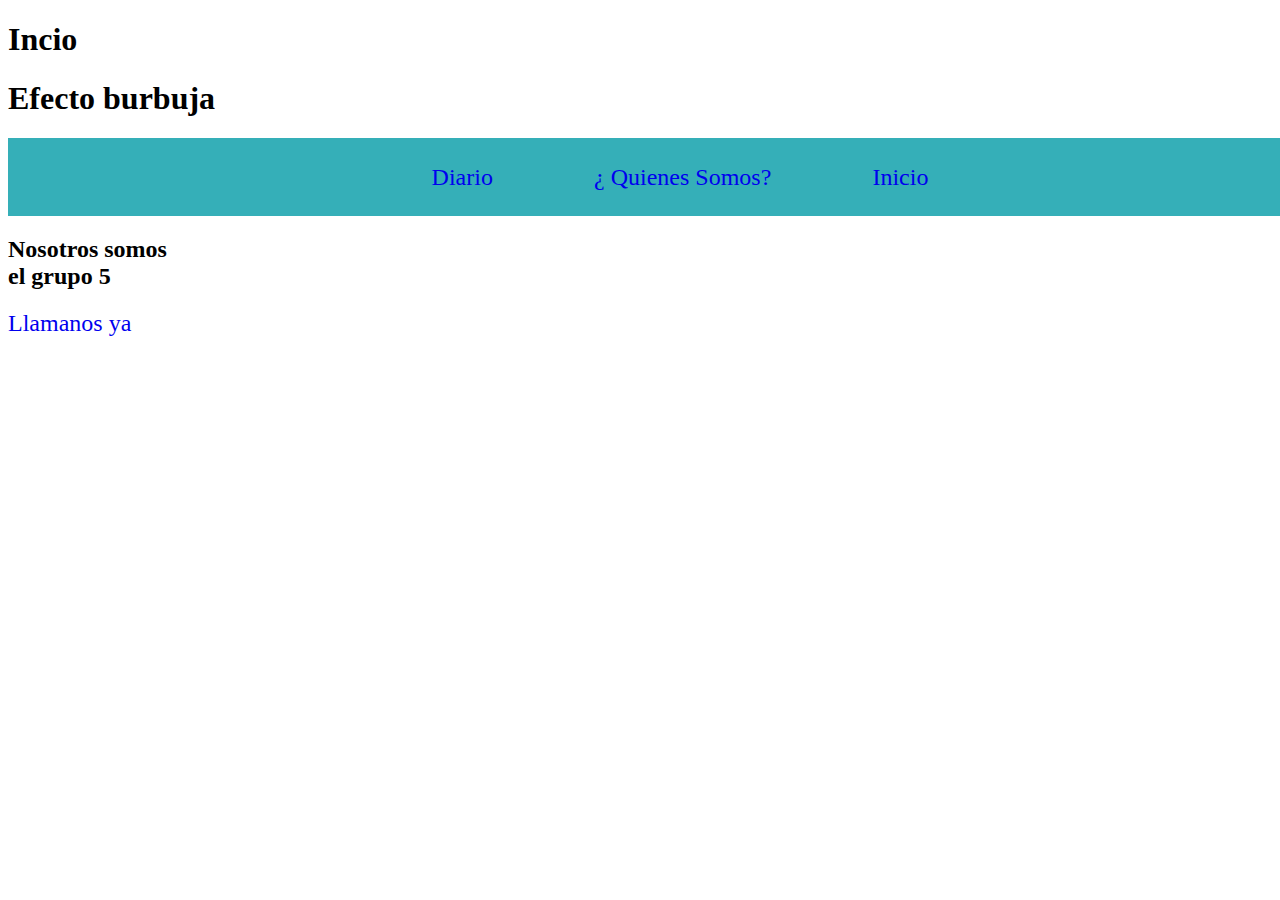
==== Index.html @ e93fdadb "Inicio de Index" ====
<!DOCTYPE html>
<html>
    <head>
        <title>Page Title</title>
        <link rel="stylesheet" href="navbar.css">
    </head>
    <body>

        <h1>Incio</h1>

            <header class="bg_animated">
            <div class="header_na">
            <div class="contenedor">
            <h1>Efecto burbuja</h1>
                    <navbar>
                        <ul>
                            <li><a href="diario.html">Diario</a></li>
                            <li><a href="somos.html">¿ Quienes Somos?</a></li>
                            <li><a href="Index.html">Inicio</a></li>
                        </ul>
                    </navbar>
                 </div>
            </div>
            <section class="banner contenedor"> 
                <section class="banner_title">
                  <h2>Nosotros somos <br> el grupo 5</h2>
                  <a href="#" class="llamanos">Llamanos ya</a>
                </section>
                <div class="banner_img">
                <img src="" alt="">
                </div>
           </section>   
        </header>
    </body>
</html>
---- navbar.css ----
ul {
  display: flex;
  justify-content: center;
  background-color: rgb(53, 175, 184);
  width: 100%;
}

li {
    padding: 2% 4%;
    background-color: rgb(53, 175, 184);
    list-style: none;
}

a{
    text-decoration: none;
    font-size: x-large;
}
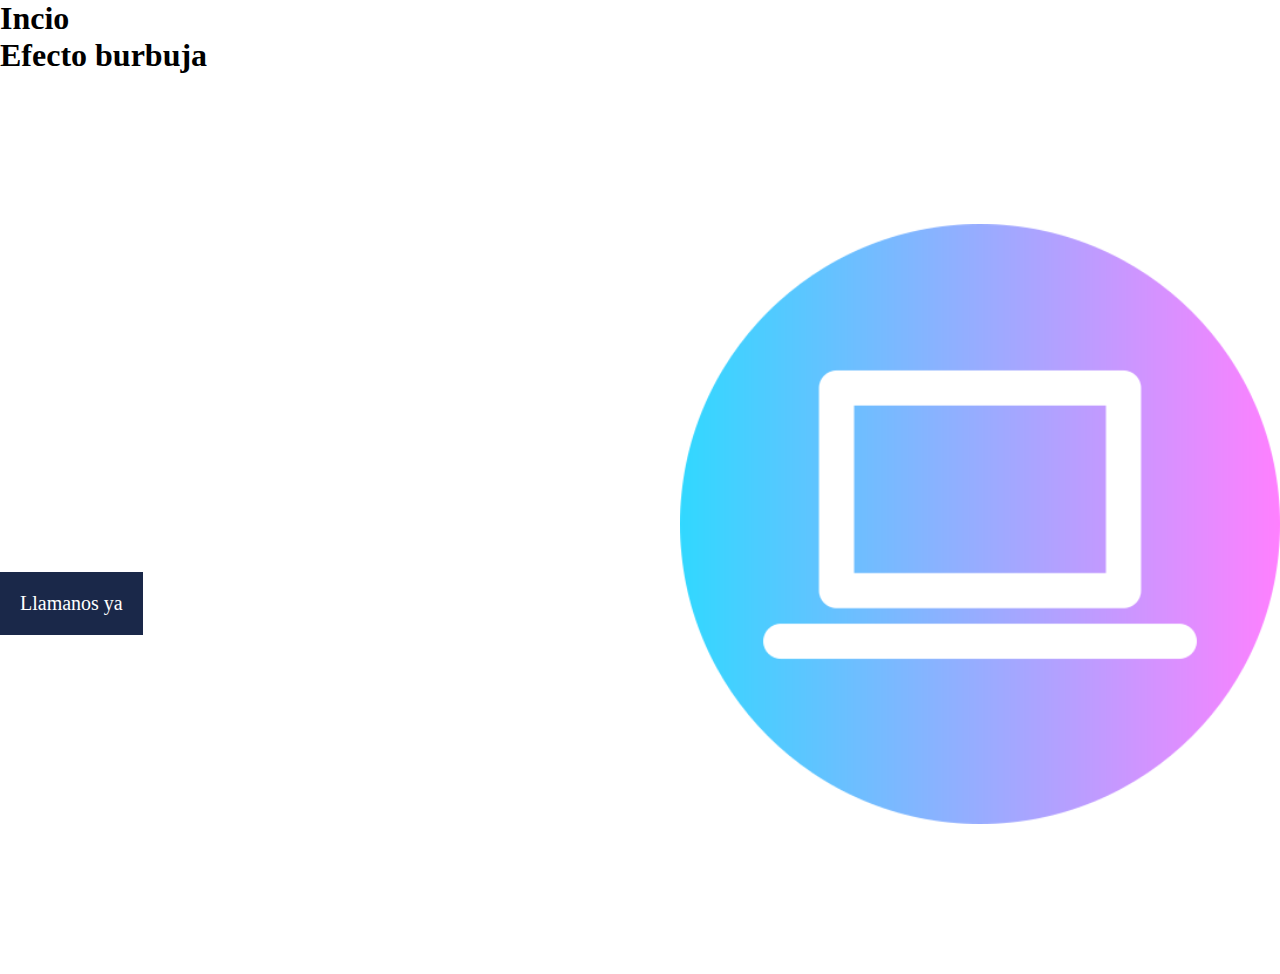
==== commit 96063cfd: "Inicio mitad" ====
--- a/Index.html
+++ b/Index.html
@@ -1,35 +1,30 @@
 <!DOCTYPE html>
 <html>
-    <head>
-        <title>Page Title</title>
-        <link rel="stylesheet" href="navbar.css">
-    </head>
-    <body>
+  <head>
+    <title>Page Title</title>
+    <link rel="stylesheet" href="Inicio.css" />
+  </head>
+  <body>
+    <h1>Incio</h1>
 
-        <h1>Incio</h1>
-
-            <header class="bg_animated">
-            <div class="header_na">
-            <div class="contenedor">
-            <h1>Efecto burbuja</h1>
-                    <navbar>
-                        <ul>
-                            <li><a href="diario.html">Diario</a></li>
-                            <li><a href="somos.html">¿ Quienes Somos?</a></li>
-                            <li><a href="Index.html">Inicio</a></li>
-                        </ul>
-                    </navbar>
-                 </div>
-            </div>
-            <section class="banner contenedor"> 
-                <section class="banner_title">
-                  <h2>Nosotros somos <br> el grupo 5</h2>
-                  <a href="#" class="llamanos">Llamanos ya</a>
-                </section>
-                <div class="banner_img">
-                <img src="" alt="">
-                </div>
-           </section>   
-        </header>
-    </body>
+    <header class="bg_animated">
+      <div class="header_na">
+        <div class="contenedor">
+          <h1>Efecto burbuja</h1>
+        </div>
+      </div>
+      <section class="banner contenedor">
+        <section class="banner_title">
+          <h2>
+            Nosotros somos <br />
+            el grupo 5
+          </h2>
+          <a href="#" class="llamanos">Llamanos ya</a>
+        </section>
+        <div class="banner_img">
+          <img src="computadora-portatil.png" alt="" />
+        </div>
+      </section>
+    </header>
+  </body>
 </html>
--- a/Inicio.css
+++ b/Inicio.css
@@ -0,0 +1,74 @@
+* {
+  margin: 0;
+  padding: 0;
+  box-sizing: border-box;
+}
+
+body {
+  font-family: "Roboto", "Sans serif";
+}
+
+.section {
+  width: 90%;
+  max-width: 1200px;
+  margin: auto;
+}
+
+.bg_animated {
+  width: 100%;
+  height: 100vh;
+  background: linear-gradient(to rigth, #005c98, #5058da);
+}
+
+.header_nav {
+  width: 100%;
+  position: absolute;
+  top: 0;
+  left: 0;
+}
+
+.header_nav.contenedor {
+  display: flex;
+  justify-content: space-between;
+  align-items: center;
+  padding: 15px;
+}
+
+.header_nav h1 {
+  color: #fff;
+  font-family: "Gagalin";
+}
+
+.header_nav nav a {
+  color: #fff;
+  text-decoration: none;
+  margin-right: 10px;
+}
+
+.banner {
+  display: flex;
+  justify-content: space-between;
+  align-items: center;
+  height: 100%;
+}
+
+.banner_title h2 {
+  color: #fff;
+  font-size: 60px;
+  font-weight: 800;
+  margin-bottom: 20px;
+}
+
+.banner_title .llamanos {
+  color: #fff;
+  font-size: 20px;
+  text-decoration: none;
+  display: inline-block;
+  background: #1a2849;
+  padding: 20px;
+}
+
+.banner_img img {
+  width: 600px;
+  display: block;
+}
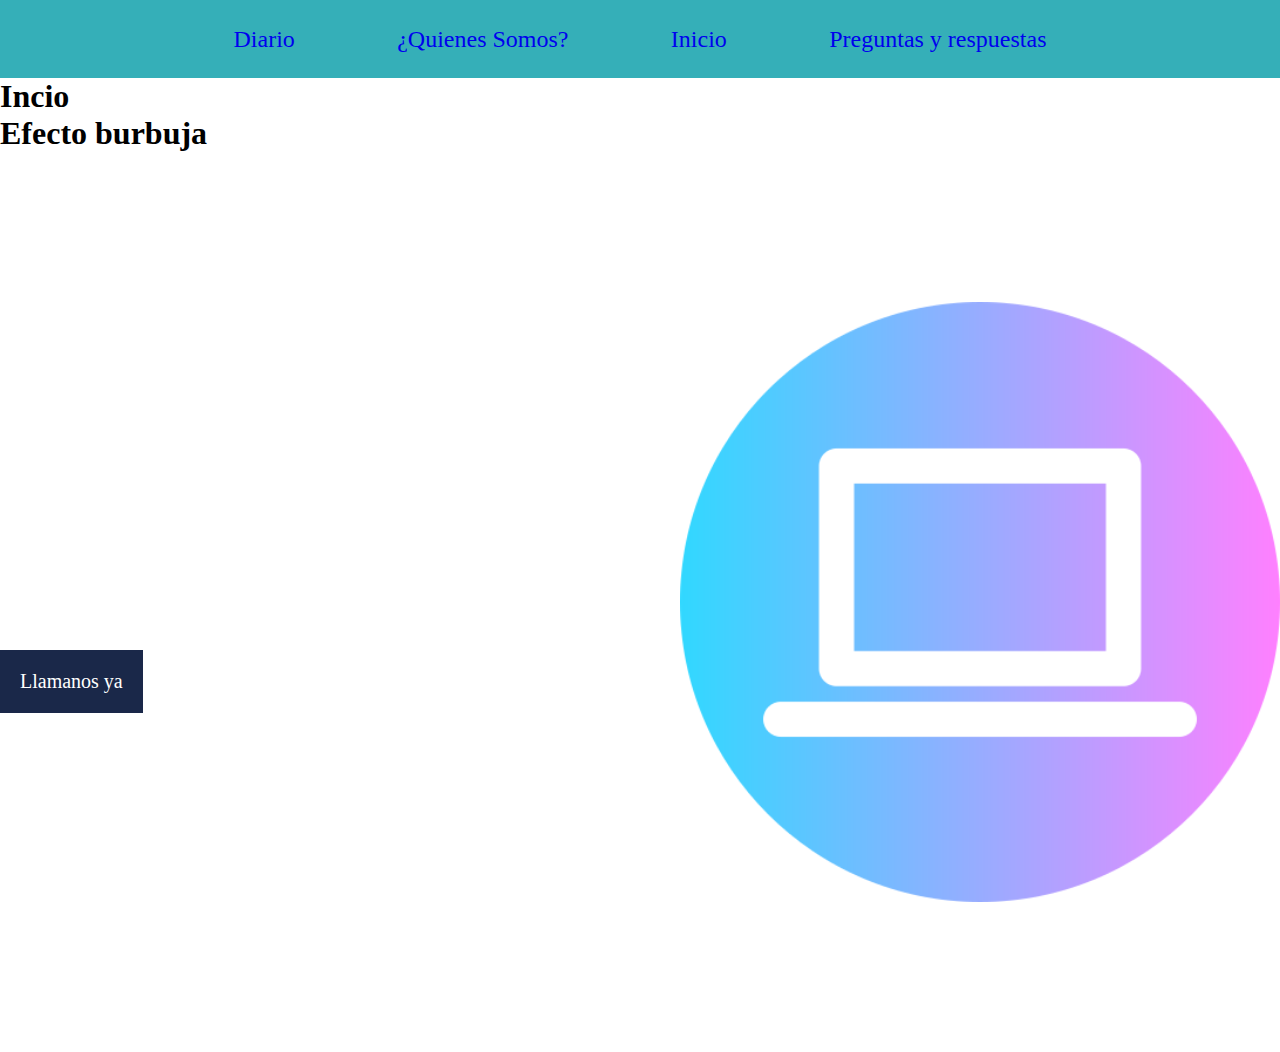
==== commit 18f39276: "Preguntas" ====
--- a/Index.html
+++ b/Index.html
@@ -1,6 +1,24 @@
 <!DOCTYPE html>
 <html>
   <head>
+
+    <!DOCTYPE html>
+    <html>
+        <head>
+            <title>Page Title</title>
+            <link rel="stylesheet" href="navbar.css">
+        </head>
+        <body>
+    
+            <navbar>
+                <ul>
+                    <li><a href="diario.html">Diario</a></li>
+                    <li><a href="somos.html">¿Quienes Somos?</a></li>
+                    <li><a href="Index.html">Inicio</a></li>
+                    <li><a href="Preguntas.html">Preguntas y respuestas</a></li>
+                </ul>
+            </navbar>
+    
     <title>Page Title</title>
     <link rel="stylesheet" href="Inicio.css" />
   </head>
--- a/navbar.css
+++ b/navbar.css
@@ -0,0 +1,17 @@
+ul {
+  display: flex;
+  justify-content: center;
+  background-color: rgb(53, 175, 184);
+  width: 100%;
+}
+
+li {
+    padding: 2% 4%;
+    background-color: rgb(53, 175, 184);
+    list-style: none;
+}
+
+a{
+    text-decoration: none;
+    font-size: x-large;
+}
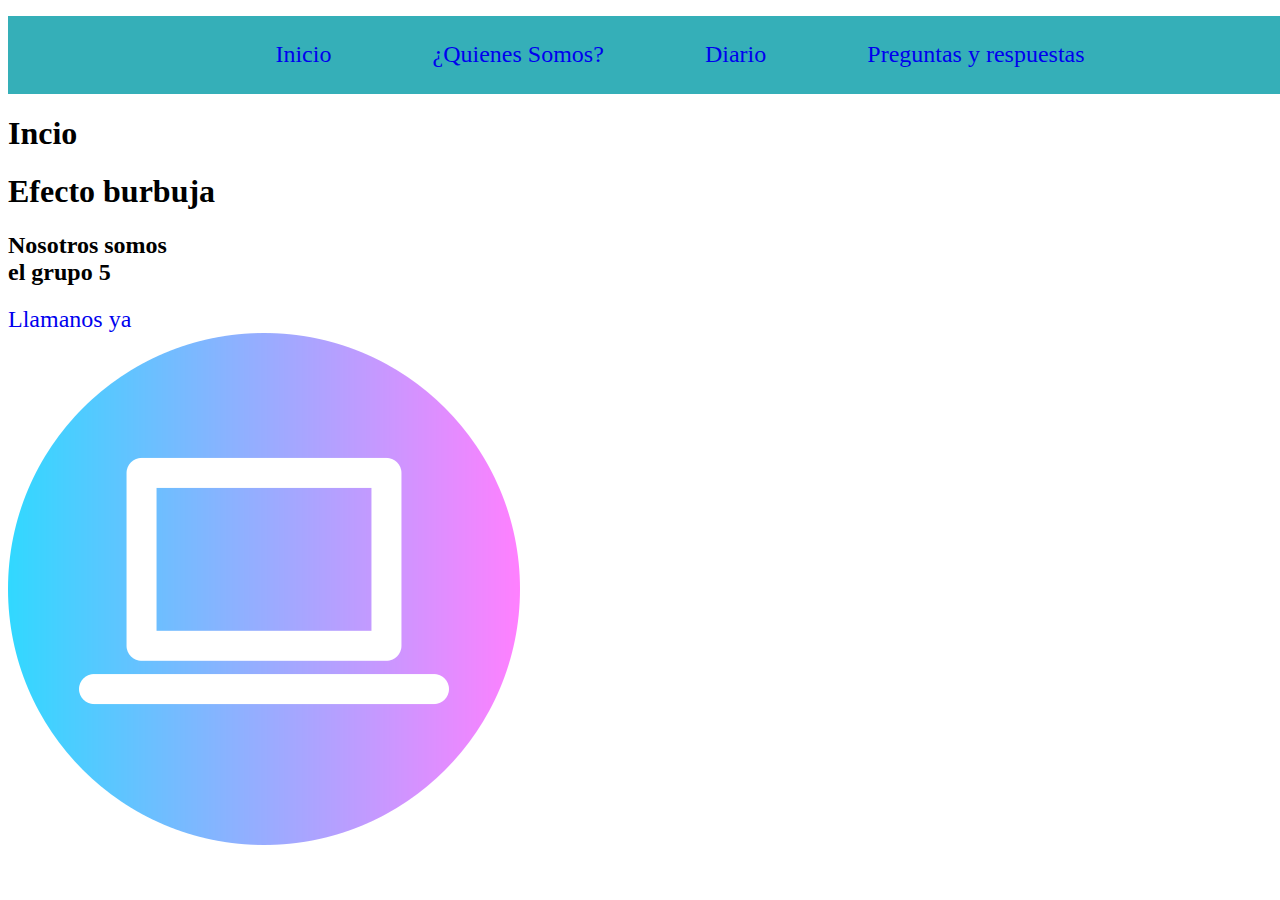
==== commit 53ec642d: "Falta Inicio" ====
--- a/Index.html
+++ b/Index.html
@@ -11,12 +11,12 @@
         <body>
     
             <navbar>
-                <ul>
-                    <li><a href="diario.html">Diario</a></li>
-                    <li><a href="somos.html">¿Quienes Somos?</a></li>
-                    <li><a href="Index.html">Inicio</a></li>
-                    <li><a href="Preguntas.html">Preguntas y respuestas</a></li>
-                </ul>
+              <ul class="navbardes">
+                <li class="nav"><a href="Index.html">Inicio</a></li>
+                <li class="nav"><a href="somos.html">¿Quienes Somos?</a></li>
+                <li class="nav"><a href="diario.html">Diario</a></li>
+                <li class="nav"><a href="Preguntas.html">Preguntas y respuestas</a>
+              </ul>
             </navbar>
     
     <title>Page Title</title>
--- a/navbar.css
+++ b/navbar.css
@@ -1,11 +1,11 @@
-ul {
+.navbardes {
   display: flex;
   justify-content: center;
   background-color: rgb(53, 175, 184);
   width: 100%;
 }
 
-li {
+.nav {
     padding: 2% 4%;
     background-color: rgb(53, 175, 184);
     list-style: none;
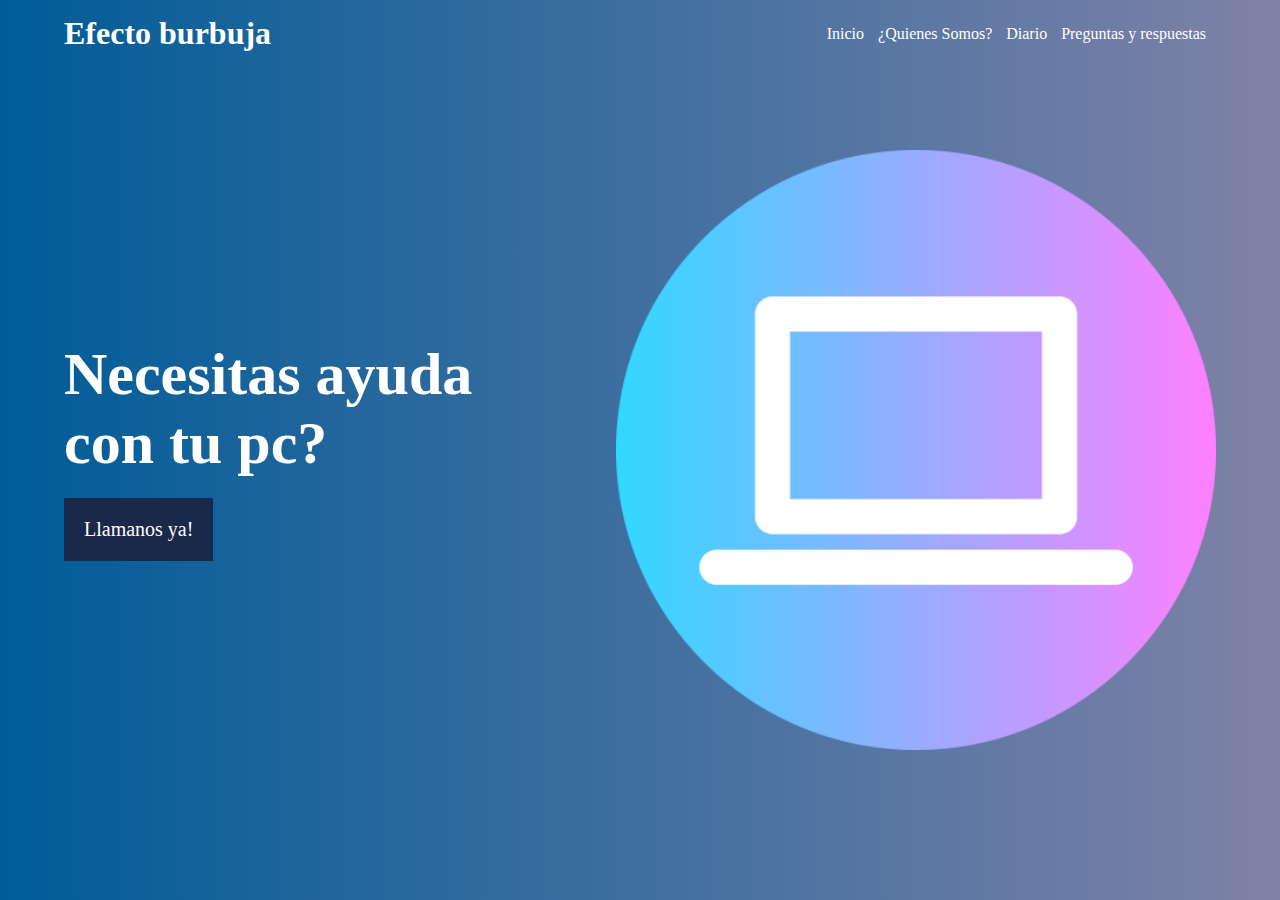
==== commit 24fcdbe8: "Completado" ====
--- a/Index.html
+++ b/Index.html
@@ -1,48 +1,45 @@
 <!DOCTYPE html>
-<html>
+<html lang="es">
   <head>
-
-    <!DOCTYPE html>
-    <html>
-        <head>
-            <title>Page Title</title>
-            <link rel="stylesheet" href="navbar.css">
-        </head>
-        <body>
-    
-            <navbar>
-              <ul class="navbardes">
-                <li class="nav"><a href="Index.html">Inicio</a></li>
-                <li class="nav"><a href="somos.html">¿Quienes Somos?</a></li>
-                <li class="nav"><a href="diario.html">Diario</a></li>
-                <li class="nav"><a href="Preguntas.html">Preguntas y respuestas</a>
-              </ul>
-            </navbar>
-    
-    <title>Page Title</title>
+    <meta charset="UTF-8" />
+    <meta name="viewport" content="width=device-width, initial-scale=1.0" />
+    <title>Fondo animado</title>
     <link rel="stylesheet" href="Inicio.css" />
   </head>
   <body>
-    <h1>Incio</h1>
-
-    <header class="bg_animated">
-      <div class="header_na">
+    <header class="bg_animate">
+      <div class="header_nav">
         <div class="contenedor">
           <h1>Efecto burbuja</h1>
+          <nav>
+            <a href="Index.html">Inicio</a></li>
+            <a href="somos.html">¿Quienes Somos?</a></li>
+            <a href="diario.html">Diario</a></li>
+            <a href="Preguntas.html">Preguntas y respuestas</a>
+          </nav>
         </div>
       </div>
+
       <section class="banner contenedor">
-        <section class="banner_title">
-          <h2>
-            Nosotros somos <br />
-            el grupo 5
-          </h2>
-          <a href="#" class="llamanos">Llamanos ya</a>
-        </section>
-        <div class="banner_img">
-          <img src="computadora-portatil.png" alt="" />
-        </div>
+          <secrion class="banner_title">
+            <h2>Necesitas ayuda <br> con tu pc?</h2>
+            <a href="#" class="llamanos">Llamanos ya!</a>
+          </secrion>
+          <div class="banner_img">
+            <img src="computadora-portatil.png" alt="">
+          </div>
       </section>
+      <div class="burbujas"></div>
+          <div class="burbuja"></div>
+          <div class="burbuja"></div>
+          <div class="burbuja"></div>
+          <div class="burbuja"></div>
+          <div class="burbuja"></div>
+          <div class="burbuja"></div>
+          <div class="burbuja"></div>
+          <div class="burbuja"></div>
+          <div class="burbuja"></div>
+          <div class="burbuja"></div>
     </header>
   </body>
 </html>
--- a/Inicio.css
+++ b/Inicio.css
@@ -0,0 +1,208 @@
+*{
+    margin: 0;
+    padding: 0;
+    box-sizing: border-box;
+}
+
+body{
+    font-family: 'Roboto', 'Sans serif';
+}
+
+.contenedor{
+    width: 90%;
+    max-width: 1200px;
+    margin: auto;
+}
+
+.bg_animate{
+    width: 100%;
+    height: 100vh;
+    background: linear-gradient(to right, #005C98, #7f82a7);
+    position: relative;
+    overflow: hidden;
+}
+
+.header_nav{
+    width: 100%;
+    position: absolute;
+    top: 0;
+    left: 0;
+}
+
+.header_nav .contenedor{
+    display: flex;
+    justify-content: space-between;
+    align-items: center;
+    padding: 15px 0;
+}
+
+.header_nav h1{
+    color: #fff;
+    font-family: 'Gagalin';
+}
+
+
+.header_nav a{
+    color: #fff;
+    text-decoration: none;
+    margin-right: 10px;
+}
+
+
+.banner{
+    display: flex;
+    justify-content: space-between;
+    align-items: center;
+    height: 100%;
+}
+
+.banner_title h2{
+    color: #fff;
+    font-size: 60px;
+    font-weight: 800;
+    margin-bottom: 20px;
+}
+
+.banner_title .llamanos{
+    color: #fff;
+    font-size: 20px;
+    text-decoration: none;
+    display: inline-block;
+    background-color: #1A2849;
+    padding: 20px;
+}
+
+.banner_img{
+    animation: movimiento 2.5s linear infinite;
+}
+
+.banner_img img{
+    width: 600px;
+    display: block;
+}
+
+
+/* burbujas */
+
+.burbuja{
+    width: auto;
+    height: auto;
+    border-radius: 50%;
+    background: #fff;
+    opacity: .3;
+
+    position: absolute;
+    bottom: -150;
+    
+    animation: burbujas 3s linear infinite;
+}
+
+.burbuja:nth-child(1){
+    width: 80px;
+    height: 80px;
+    left: 5%;
+    animation-duration: 3s;
+    animation-delay: 3s;
+}
+
+.burbuja:nth-child(2){
+    width: 100px;
+    height: 100px;
+    left: 35%;
+    animation-duration: 3s;
+    animation-delay: 5s;
+}
+
+.burbuja:nth-child(3){
+    width: 20px;
+    height: 20px;
+    left: 15%;
+    animation-duration: 1.5s;
+    animation-delay: 7s;
+}
+
+.burbuja:nth-child(4){
+    width: 50px;
+    height: 50px;
+    left: 90%;
+    animation-duration: 6s;
+    animation-delay: 3s;
+}
+
+.burbuja:nth-child(5){
+    width: 70px;
+    height: 70px;
+    left: 65%;
+    animation-duration: 3s;
+    animation-delay: 1s;
+}
+
+.burbuja:nth-child(6){
+    width: 20px;
+    height: 20px;
+    left: 35%;
+    animation-duration: 3s;
+    animation-delay: 5s;
+}
+
+.burbuja:nth-child(7){
+    width: 20px;
+    height: 20px;
+    left: 50%;
+    animation-duration: 3s;
+    animation-delay: 5s;
+}
+
+.burbuja:nth-child(8){
+    width: 100px;
+    height: 100px;
+    left: 52%;
+    animation-duration: 5s;
+    animation-delay: 5s;
+}
+
+.burbuja:nth-child(9){
+    width: -100px;
+    height: -100px;
+    left: 51%;
+    animation-duration: 3s;
+    animation-delay: 2s;
+}
+
+.burbuja:nth-child(10){
+    width: 40px;
+    height: 40px;
+    left: 35%;
+    animation-duration: 3s;
+    animation-delay: 4s;
+}
+
+@keyframes burbujas{
+    0%{
+        bottom: 0;
+        opacity: 0;
+    }
+    30%{
+        transform: translateX(30px);
+    }
+    50%{
+        opacity: .4;
+    }
+    100%{
+        bottom: 100vh;
+        opacity: 0;
+
+    }
+}
+
+@keyframes movimiento{
+    0%{
+        transform: translateY(0);
+    }
+    50%{
+        transform: translateY(30px);
+    }
+    100%{
+        transform: translateY(0);
+    }
+}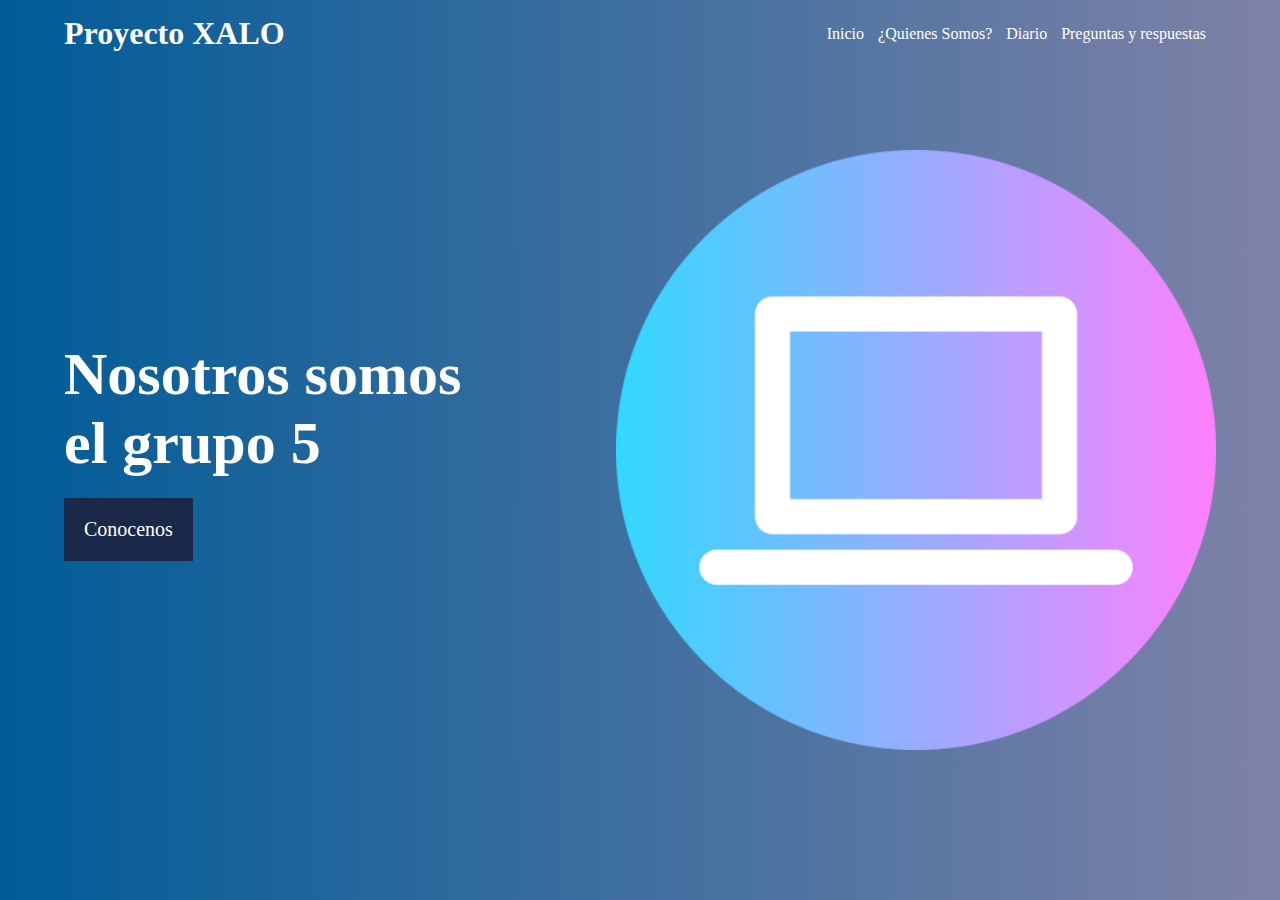
==== commit 152dd274: "Colores" ====
--- a/Index.html
+++ b/Index.html
@@ -10,7 +10,7 @@
     <header class="bg_animate">
       <div class="header_nav">
         <div class="contenedor">
-          <h1>Efecto burbuja</h1>
+          <h1>Proyecto XALO</h1>
           <nav>
             <a href="Index.html">Inicio</a></li>
             <a href="somos.html">¿Quienes Somos?</a></li>
@@ -22,8 +22,8 @@
 
       <section class="banner contenedor">
           <secrion class="banner_title">
-            <h2>Necesitas ayuda <br> con tu pc?</h2>
-            <a href="#" class="llamanos">Llamanos ya!</a>
+            <h2>Nosotros somos <br> el grupo 5</h2>
+            <a href="#" class="llamanos">Conocenos</a>
           </secrion>
           <div class="banner_img">
             <img src="computadora-portatil.png" alt="">
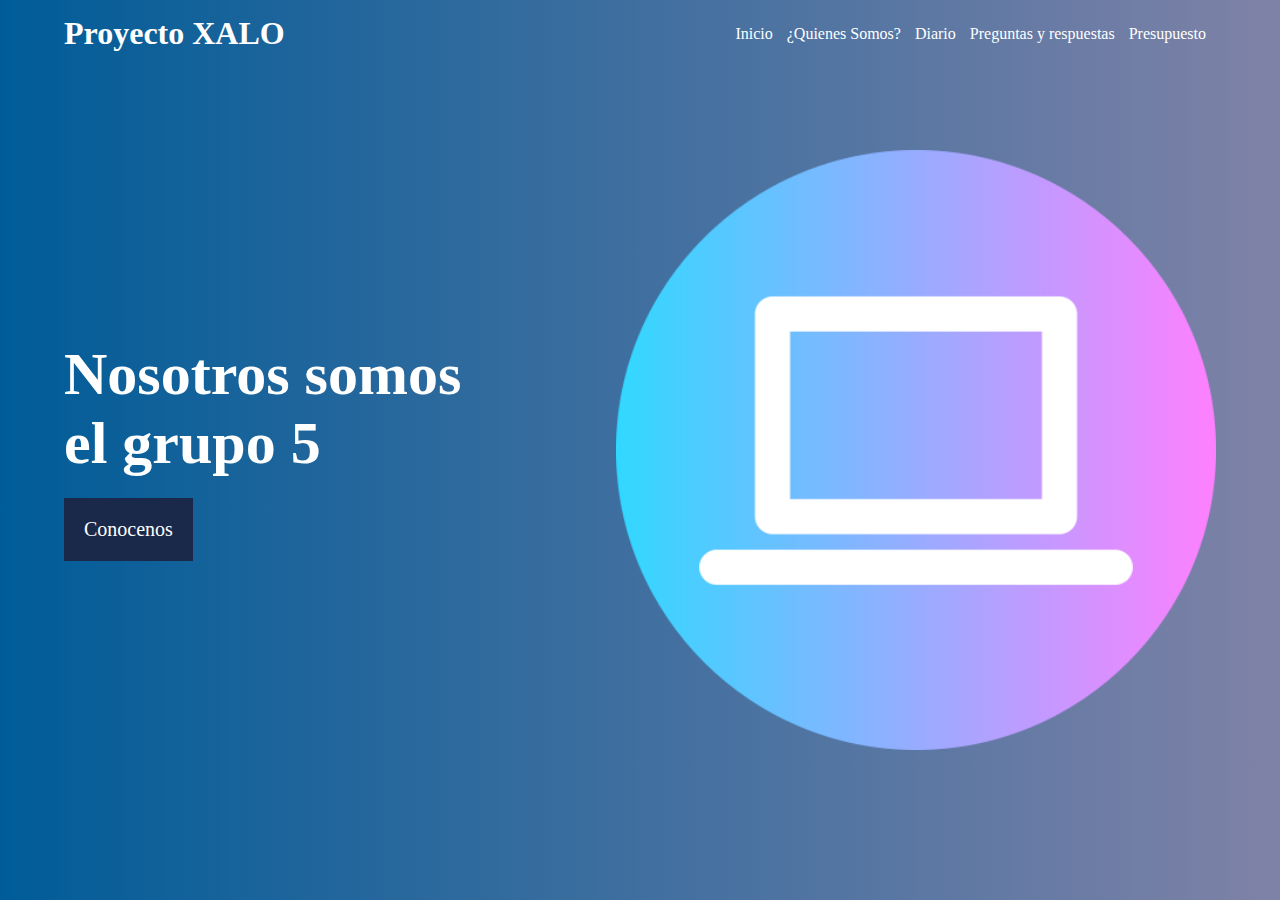
==== commit b4ca0acf: "Presupeusto" ====
--- a/Index.html
+++ b/Index.html
@@ -16,6 +16,7 @@
             <a href="somos.html">¿Quienes Somos?</a></li>
             <a href="diario.html">Diario</a></li>
             <a href="Preguntas.html">Preguntas y respuestas</a>
+            <a href="presupuesto.html">Presupuesto</a></li>
           </nav>
         </div>
       </div>
@@ -23,7 +24,7 @@
       <section class="banner contenedor">
           <secrion class="banner_title">
             <h2>Nosotros somos <br> el grupo 5</h2>
-            <a href="#" class="llamanos">Conocenos</a>
+            <a href="somos.html" class="llamanos">Conocenos</a>
           </secrion>
           <div class="banner_img">
             <img src="computadora-portatil.png" alt="">
